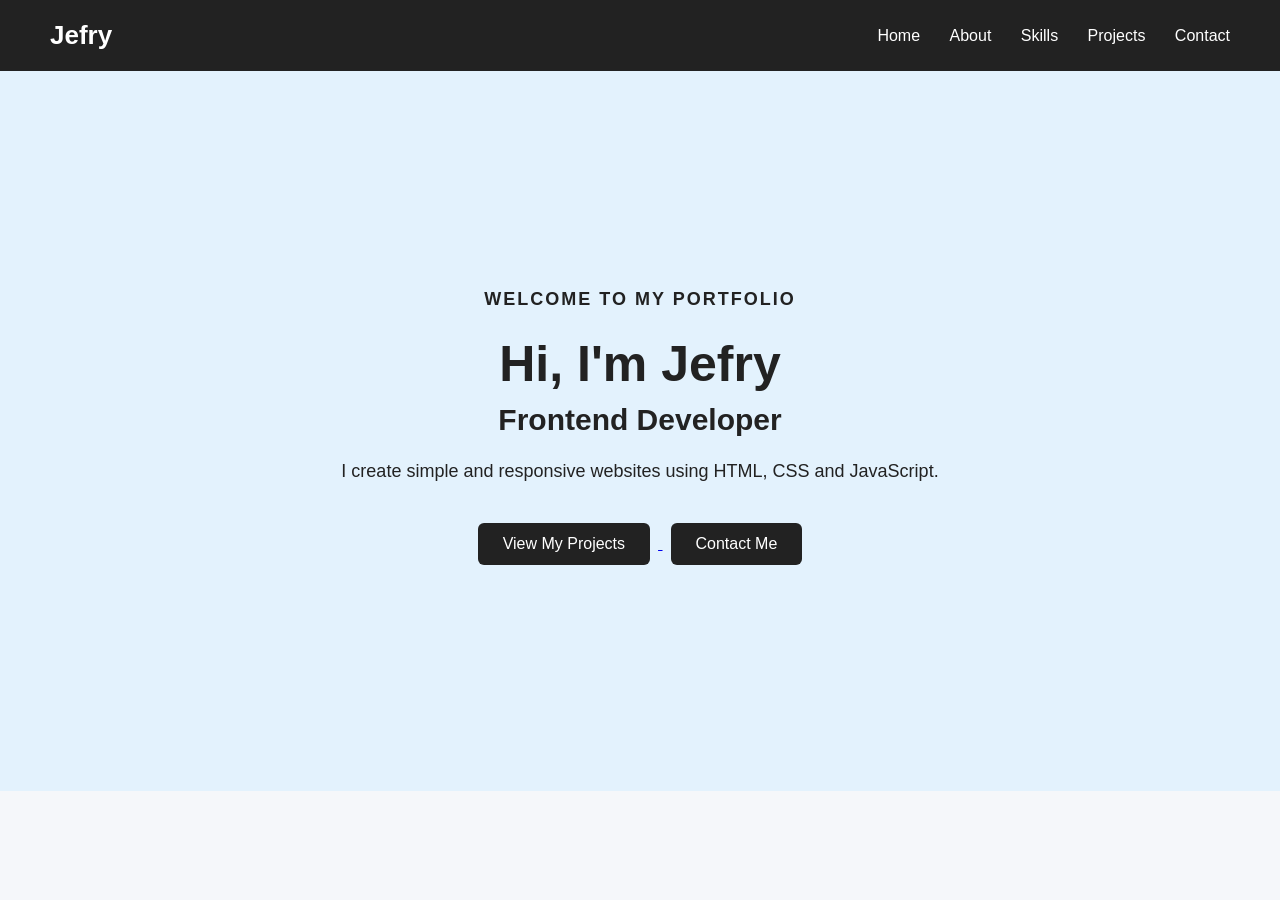
==== index.html @ ce8cad75 "Add files via upload" ====
<!DOCTYPE html>
<html>
<head>
    <title>Jefry - Frontend Developer</title>
    <link rel="stylesheet" href="style.css">
</head>

<body>

    <nav>
        <h2>Jefry</h2>

        <div>
            <a href="index.html">Home</a>
            <a href="about.html">About</a>
            <a href="skills.html">Skills</a>
            <a href="projects.html">Projects</a>
            <a href="contact.html">Contact</a>
        </div>
    </nav>

    <section id="home">

        <div class="home-content">

            <p class="welcome">WELCOME TO MY PORTFOLIO</p>

            <h1>Hi, I'm Jefry</h1>

            <h2>Frontend Developer</h2>

            <p>
                I create simple and responsive websites
                using HTML, CSS and JavaScript.
            </p>

            <div class="home-buttons">
                <a href="projects.html">
                    <button>View My Projects</button>
                </a>

                <a href="contact.html">
                    <button>Contact Me</button>
                </a>
            </div>

        </div>

    </section>

</body>
</html>
---- style.css ----
* {
    margin: 0;
    padding: 0;
    box-sizing: border-box;
}

html {
    scroll-behavior: smooth;
}

body {
    font-family: Arial, sans-serif;
    color: #222;
    background-color: #f5f7fa;
}

/* Navigation */
nav {
    background-color: #222;
    color: white;
    padding: 20px 50px;
    display: flex;
    justify-content: space-between;
    align-items: center;
    position: sticky;
    top: 0;
    z-index: 1000;
}

nav h2 {
    font-size: 26px;
}

nav a {
    color: white;
    text-decoration: none;
    margin-left: 25px;
}

nav a:hover {
    color: #00bcd4;
}

/* Home */
#home {
    min-height: 90vh;
    display: flex;
    align-items: center;
    justify-content: center;
    text-align: center;
    background-color: #e3f2fd;
    padding: 50px 20px;
}

#home h1 {
    font-size: 50px;
    margin-bottom: 10px;
}

#home h2 {
    font-size: 30px;
    margin-bottom: 20px;
}

#home p {
    font-size: 18px;
    margin-bottom: 25px;
}

/* Buttons */
button {
    padding: 12px 25px;
    margin: 8px;
    border: none;
    border-radius: 5px;
    background-color: #222;
    color: white;
    cursor: pointer;
    font-size: 16px;
}

button:hover {
    background-color: #00bcd4;
}

/* Sections */
section {
    min-height: 70vh;
    padding: 100px 30px;
    text-align: center;
}

section h2 {
    font-size: 35px;
    margin-bottom: 20px;
}

section p {
    font-size: 18px;
}

/* About */
#about {
    background-color: white;
}

/* Skills */
#skills {
    background-color: #f1f8e9;
}

/* Projects */
#projects {
    background-color: #fff3e0;
}

/* Contact */
#contact {
    background-color: #fce4ec;
}
skills-container {
    display: flex;
    justify-content: center;
    gap: 25px;
    flex-wrap: wrap;
    margin-top: 40px;
}

.skill-card {
    background-color: white;
    width: 250px;
    padding: 30px 20px;
    border-radius: 10px;
    box-shadow: 0 5px 15px rgba(0, 0, 0, 0.15);
    transition: transform 0.3s;
}

.skill-card h2 {
    margin-bottom: 15px;
}

.skill-card p {
    font-size: 16px;
}

.skill-card:hover {
    transform: translateY(-10px);
}
projects-container {
    display: flex;
    justify-content: center;
    gap: 25px;
    flex-wrap: wrap;
    margin-top: 40px;
}

.project-card {
    background-color: white;
    width: 250px;
    padding: 30px 20px;
    border-radius: 10px;
    box-shadow: 0 5px 15px rgba(0, 0, 0, 0.15);
    transition: transform 0.3s;
    text-align: center;
}

.project-card:hover {
    transform: translateY(-10px);
}

.project-card h2 {
    margin-bottom: 15px;
}

.project-card p {
    font-size: 16px;
}
<section id="contact">
    <h1>Contact Me</h1>

    <div class="contact-container">

        <div class="contact-card">
            <h2>Get In Touch</h2>

            <p>Email: jefry@example.com</p>
            <p>I would be happy to hear from you.</p>

            <button onclick="showMessage()">Send Message</button>
        </div>

    </div>
</section>
/* Mobile Responsive Design */
@media (max-width: 768px) {

    nav {
        padding: 15px 20px;
        flex-direction: column;
        gap: 15px;
    }

    nav h2 {
        font-size: 22px;
    }

    nav a {
        margin-left: 8px;
        font-size: 14px;
    }

    #home h1 {
        font-size: 35px;
    }

    #home h2 {
        font-size: 24px;
    }

    section {
        padding: 80px 20px;
    }

    .skill-card,
    .project-card,
    .contact-card {
        width: 100%;
        max-width: 350px;
    }

    .skills-container,
    .projects-container {
        flex-direction: column;
        align-items: center;
    }
}
#home {
    min-height: 80vh;
    display: flex;
    justify-content: center;
    align-items: center;
    text-align: center;
    padding: 50px 20px;
}

.home-content {
    max-width: 700px;
}

.welcome {
    font-size: 14px;
    font-weight: bold;
    letter-spacing: 2px;
}

.home-content h1 {
    font-size: 55px;
    margin: 15px 0;
}

.home-content h2 {
    font-size: 30px;
    margin-bottom: 20px;
}

.home-content > p:not(.welcome) {
    font-size: 18px;
    line-height: 1.6;
}

.home-buttons {
    margin-top: 30px;
}

.home-buttons button {
    padding: 12px 25px;
    margin: 8px;
    border: none;
    border-radius: 6px;
    cursor: pointer;
    font-size: 16px;
}

.home-buttons button:hover {
    transform: translateY(-3px);
}
#about {
    min-height: 80vh;
    display: flex;
    justify-content: center;
    align-items: center;
    padding: 60px 20px;
}

.about-container {
    width: 100%;
    max-width: 750px;
}

.about-card {
    background-color: white;
    padding: 45px;
    border-radius: 12px;
    box-shadow: 0 5px 20px rgba(0, 0, 0, 0.15);
    text-align: center;
}

.section-title {
    font-size: 14px;
    font-weight: bold;
    letter-spacing: 2px;
    margin-bottom: 15px;
}

.about-card h1 {
    font-size: 40px;
    margin-bottom: 10px;
}

.about-card h2 {
    font-size: 25px;
    margin-bottom: 20px;
}

.about-card h3 {
    font-size: 22px;
    margin-top: 25px;
    margin-bottom: 10px;
}

.about-card p {
    font-size: 17px;
    line-height: 1.7;
    margin-bottom: 15px;
}
#skills {
    min-height: 80vh;
    padding: 80px 30px;
    text-align: center;
}

#skills .section-title {
    margin-bottom: 10px;
}

#skills > h1 {
    font-size: 40px;
    margin-bottom: 40px;
}

.skill-card {
    background-color: white;
    width: 280px;
    padding: 35px 25px;
    border-radius: 12px;
    box-shadow: 0 5px 20px rgba(0, 0, 0, 0.15);
    transition: transform 0.3s, box-shadow 0.3s;
}

.skill-card h2 {
    font-size: 28px;
    margin-bottom: 15px;
}

.skill-card p {
    font-size: 16px;
    line-height: 1.6;
}

.skill-card:hover {
    transform: translateY(-10px);
    box-shadow: 0 10px 25px rgba(0, 0, 0, 0.2);
}
#projects {
    min-height: 80vh;
    padding: 80px 30px;
    text-align: center;
}

#projects .section-title {
    margin-bottom: 10px;
}

#projects > h1 {
    font-size: 40px;
    margin-bottom: 40px;
}

.project-card {
    background-color: white;
    width: 280px;
    padding: 35px 25px;
    border-radius: 12px;
    box-shadow: 0 5px 20px rgba(0, 0, 0, 0.15);
    transition: transform 0.3s, box-shadow 0.3s;
}

.project-card h2 {
    font-size: 24px;
    margin-bottom: 15px;
}

.project-card p {
    font-size: 16px;
    line-height: 1.6;
    margin-bottom: 20px;
}

.project-card:hover {
    transform: translateY(-10px);
    box-shadow: 0 10px 25px rgba(0, 0, 0, 0.2);
}

.project-card button {
    padding: 10px 20px;
    border: none;
    border-radius: 6px;
    background-color: #222;
    color: white;
    cursor: pointer;
}

.project-card button:hover {
    transform: translateY(-2px);
}
#contact {
    min-height: 80vh;
    padding: 80px 30px;
    text-align: center;
}

#contact .section-title {
    margin-bottom: 10px;
}

#contact > h1 {
    font-size: 40px;
    margin-bottom: 40px;
}

.contact-container {
    display: flex;
    justify-content: center;
}

.contact-card {
    background-color: white;
    width: 450px;
    padding: 35px;
    border-radius: 12px;
    box-shadow: 0 5px 20px rgba(0, 0, 0, 0.15);
}

.contact-card form {
    display: flex;
    flex-direction: column;
    text-align: left;
}

.contact-card label {
    margin-bottom: 6px;
    font-weight: bold;
}

.contact-card input,
.contact-card textarea {
    width: 100%;
    padding: 12px;
    margin-bottom: 18px;
    border: 1px solid #ccc;
    border-radius: 6px;
    font-size: 16px;
}

.contact-card textarea {
    min-height: 120px;
    resize: vertical;
}

.contact-card button {
    padding: 12px;
    border: none;
    border-radius: 6px;
    background-color: #222;
    color: white;
    font-size: 16px;
    cursor: pointer;
}

.contact-card button:hover {
    transform: translateY(-2px);
}
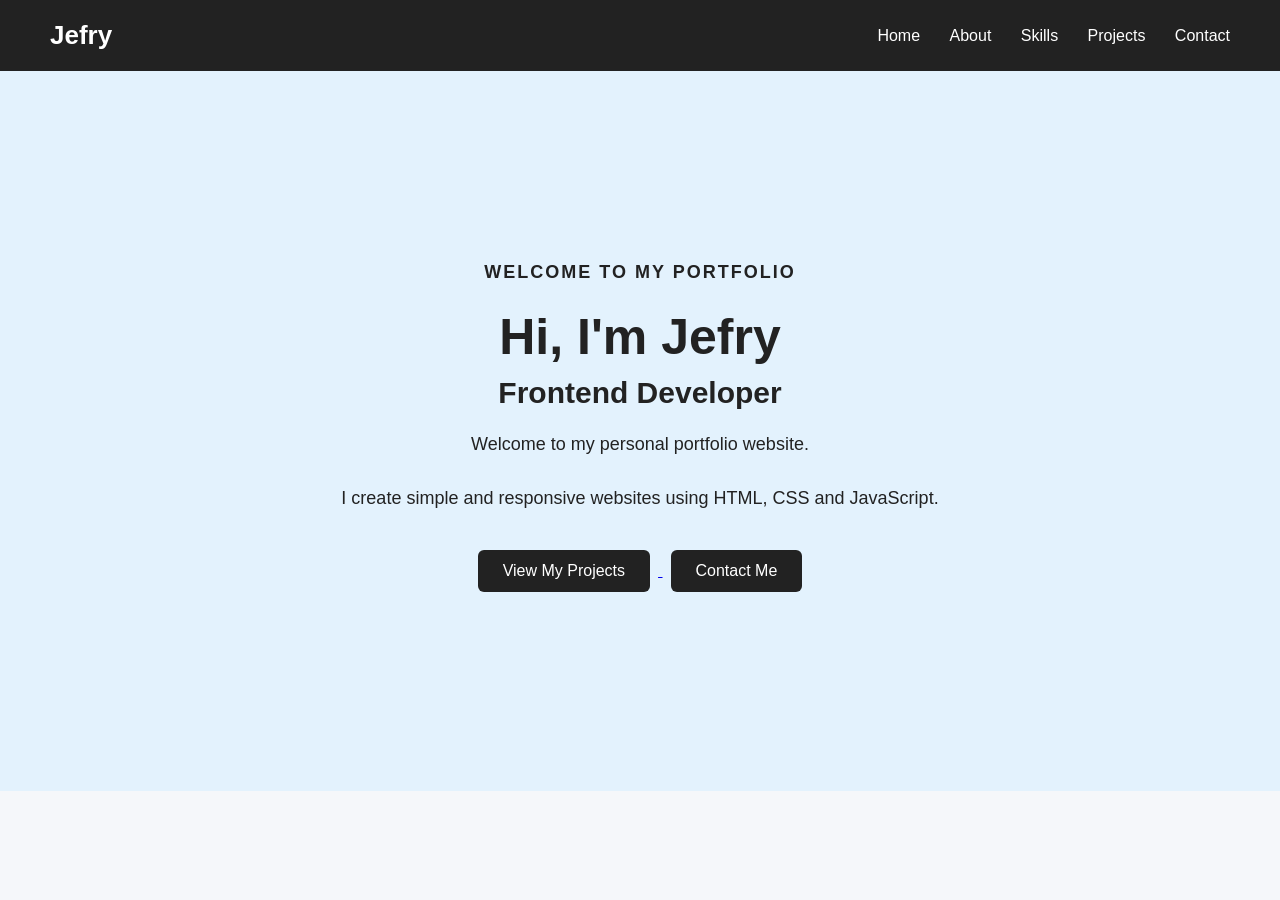
==== commit c81259ad: "change home page" ====
--- a/index.html
+++ b/index.html
@@ -1,52 +1,53 @@
-<!DOCTYPE html>
-<html>
-<head>
-    <title>Jefry - Frontend Developer</title>
-    <link rel="stylesheet" href="style.css">
-</head>
-
-<body>
-
-    <nav>
-        <h2>Jefry</h2>
-
-        <div>
-            <a href="index.html">Home</a>
-            <a href="about.html">About</a>
-            <a href="skills.html">Skills</a>
-            <a href="projects.html">Projects</a>
-            <a href="contact.html">Contact</a>
-        </div>
-    </nav>
-
-    <section id="home">
-
-        <div class="home-content">
-
-            <p class="welcome">WELCOME TO MY PORTFOLIO</p>
-
-            <h1>Hi, I'm Jefry</h1>
-
-            <h2>Frontend Developer</h2>
-
-            <p>
-                I create simple and responsive websites
-                using HTML, CSS and JavaScript.
-            </p>
-
-            <div class="home-buttons">
-                <a href="projects.html">
-                    <button>View My Projects</button>
-                </a>
-
-                <a href="contact.html">
-                    <button>Contact Me</button>
-                </a>
-            </div>
-
-        </div>
-
-    </section>
-
-</body>
+<!DOCTYPE html>
+<html>
+<head>
+    <title>Jefry - Frontend Developer</title>
+    <link rel="stylesheet" href="style.css">
+</head>
+
+<body>
+
+    <nav>
+        <h2>Jefry</h2>
+
+        <div>
+            <a href="index.html">Home</a>
+            <a href="about.html">About</a>
+            <a href="skills.html">Skills</a>
+            <a href="projects.html">Projects</a>
+            <a href="contact.html">Contact</a>
+        </div>
+    </nav>
+
+    <section id="home">
+
+        <div class="home-content">
+
+            <p class="welcome">WELCOME TO MY PORTFOLIO</p>
+
+            <h1>Hi, I'm Jefry</h1>
+
+            <h2>Frontend Developer</h2>
+            <p>Welcome to my personal portfolio website.</p>
+
+            <p>
+                I create simple and responsive websites
+                using HTML, CSS and JavaScript.
+            </p>
+
+            <div class="home-buttons">
+                <a href="projects.html">
+                    <button>View My Projects</button>
+                </a>
+
+                <a href="contact.html">
+                    <button>Contact Me</button>
+                </a>
+            </div>
+
+        </div>
+
+    </section>
+
+</body>
 </html>
--- a/style.css
+++ b/style.css
@@ -1,492 +1,492 @@
-* {
-    margin: 0;
-    padding: 0;
-    box-sizing: border-box;
-}
-
-html {
-    scroll-behavior: smooth;
-}
-
-body {
-    font-family: Arial, sans-serif;
-    color: #222;
-    background-color: #f5f7fa;
-}
-
-/* Navigation */
-nav {
-    background-color: #222;
-    color: white;
-    padding: 20px 50px;
-    display: flex;
-    justify-content: space-between;
-    align-items: center;
-    position: sticky;
-    top: 0;
-    z-index: 1000;
-}
-
-nav h2 {
-    font-size: 26px;
-}
-
-nav a {
-    color: white;
-    text-decoration: none;
-    margin-left: 25px;
-}
-
-nav a:hover {
-    color: #00bcd4;
-}
-
-/* Home */
-#home {
-    min-height: 90vh;
-    display: flex;
-    align-items: center;
-    justify-content: center;
-    text-align: center;
-    background-color: #e3f2fd;
-    padding: 50px 20px;
-}
-
-#home h1 {
-    font-size: 50px;
-    margin-bottom: 10px;
-}
-
-#home h2 {
-    font-size: 30px;
-    margin-bottom: 20px;
-}
-
-#home p {
-    font-size: 18px;
-    margin-bottom: 25px;
-}
-
-/* Buttons */
-button {
-    padding: 12px 25px;
-    margin: 8px;
-    border: none;
-    border-radius: 5px;
-    background-color: #222;
-    color: white;
-    cursor: pointer;
-    font-size: 16px;
-}
-
-button:hover {
-    background-color: #00bcd4;
-}
-
-/* Sections */
-section {
-    min-height: 70vh;
-    padding: 100px 30px;
-    text-align: center;
-}
-
-section h2 {
-    font-size: 35px;
-    margin-bottom: 20px;
-}
-
-section p {
-    font-size: 18px;
-}
-
-/* About */
-#about {
-    background-color: white;
-}
-
-/* Skills */
-#skills {
-    background-color: #f1f8e9;
-}
-
-/* Projects */
-#projects {
-    background-color: #fff3e0;
-}
-
-/* Contact */
-#contact {
-    background-color: #fce4ec;
-}
-skills-container {
-    display: flex;
-    justify-content: center;
-    gap: 25px;
-    flex-wrap: wrap;
-    margin-top: 40px;
-}
-
-.skill-card {
-    background-color: white;
-    width: 250px;
-    padding: 30px 20px;
-    border-radius: 10px;
-    box-shadow: 0 5px 15px rgba(0, 0, 0, 0.15);
-    transition: transform 0.3s;
-}
-
-.skill-card h2 {
-    margin-bottom: 15px;
-}
-
-.skill-card p {
-    font-size: 16px;
-}
-
-.skill-card:hover {
-    transform: translateY(-10px);
-}
-projects-container {
-    display: flex;
-    justify-content: center;
-    gap: 25px;
-    flex-wrap: wrap;
-    margin-top: 40px;
-}
-
-.project-card {
-    background-color: white;
-    width: 250px;
-    padding: 30px 20px;
-    border-radius: 10px;
-    box-shadow: 0 5px 15px rgba(0, 0, 0, 0.15);
-    transition: transform 0.3s;
-    text-align: center;
-}
-
-.project-card:hover {
-    transform: translateY(-10px);
-}
-
-.project-card h2 {
-    margin-bottom: 15px;
-}
-
-.project-card p {
-    font-size: 16px;
-}
-<section id="contact">
-    <h1>Contact Me</h1>
-
-    <div class="contact-container">
-
-        <div class="contact-card">
-            <h2>Get In Touch</h2>
-
-            <p>Email: jefry@example.com</p>
-            <p>I would be happy to hear from you.</p>
-
-            <button onclick="showMessage()">Send Message</button>
-        </div>
-
-    </div>
-</section>
-/* Mobile Responsive Design */
-@media (max-width: 768px) {
-
-    nav {
-        padding: 15px 20px;
-        flex-direction: column;
-        gap: 15px;
-    }
-
-    nav h2 {
-        font-size: 22px;
-    }
-
-    nav a {
-        margin-left: 8px;
-        font-size: 14px;
-    }
-
-    #home h1 {
-        font-size: 35px;
-    }
-
-    #home h2 {
-        font-size: 24px;
-    }
-
-    section {
-        padding: 80px 20px;
-    }
-
-    .skill-card,
-    .project-card,
-    .contact-card {
-        width: 100%;
-        max-width: 350px;
-    }
-
-    .skills-container,
-    .projects-container {
-        flex-direction: column;
-        align-items: center;
-    }
-}
-#home {
-    min-height: 80vh;
-    display: flex;
-    justify-content: center;
-    align-items: center;
-    text-align: center;
-    padding: 50px 20px;
-}
-
-.home-content {
-    max-width: 700px;
-}
-
-.welcome {
-    font-size: 14px;
-    font-weight: bold;
-    letter-spacing: 2px;
-}
-
-.home-content h1 {
-    font-size: 55px;
-    margin: 15px 0;
-}
-
-.home-content h2 {
-    font-size: 30px;
-    margin-bottom: 20px;
-}
-
-.home-content > p:not(.welcome) {
-    font-size: 18px;
-    line-height: 1.6;
-}
-
-.home-buttons {
-    margin-top: 30px;
-}
-
-.home-buttons button {
-    padding: 12px 25px;
-    margin: 8px;
-    border: none;
-    border-radius: 6px;
-    cursor: pointer;
-    font-size: 16px;
-}
-
-.home-buttons button:hover {
-    transform: translateY(-3px);
-}
-#about {
-    min-height: 80vh;
-    display: flex;
-    justify-content: center;
-    align-items: center;
-    padding: 60px 20px;
-}
-
-.about-container {
-    width: 100%;
-    max-width: 750px;
-}
-
-.about-card {
-    background-color: white;
-    padding: 45px;
-    border-radius: 12px;
-    box-shadow: 0 5px 20px rgba(0, 0, 0, 0.15);
-    text-align: center;
-}
-
-.section-title {
-    font-size: 14px;
-    font-weight: bold;
-    letter-spacing: 2px;
-    margin-bottom: 15px;
-}
-
-.about-card h1 {
-    font-size: 40px;
-    margin-bottom: 10px;
-}
-
-.about-card h2 {
-    font-size: 25px;
-    margin-bottom: 20px;
-}
-
-.about-card h3 {
-    font-size: 22px;
-    margin-top: 25px;
-    margin-bottom: 10px;
-}
-
-.about-card p {
-    font-size: 17px;
-    line-height: 1.7;
-    margin-bottom: 15px;
-}
-#skills {
-    min-height: 80vh;
-    padding: 80px 30px;
-    text-align: center;
-}
-
-#skills .section-title {
-    margin-bottom: 10px;
-}
-
-#skills > h1 {
-    font-size: 40px;
-    margin-bottom: 40px;
-}
-
-.skill-card {
-    background-color: white;
-    width: 280px;
-    padding: 35px 25px;
-    border-radius: 12px;
-    box-shadow: 0 5px 20px rgba(0, 0, 0, 0.15);
-    transition: transform 0.3s, box-shadow 0.3s;
-}
-
-.skill-card h2 {
-    font-size: 28px;
-    margin-bottom: 15px;
-}
-
-.skill-card p {
-    font-size: 16px;
-    line-height: 1.6;
-}
-
-.skill-card:hover {
-    transform: translateY(-10px);
-    box-shadow: 0 10px 25px rgba(0, 0, 0, 0.2);
-}
-#projects {
-    min-height: 80vh;
-    padding: 80px 30px;
-    text-align: center;
-}
-
-#projects .section-title {
-    margin-bottom: 10px;
-}
-
-#projects > h1 {
-    font-size: 40px;
-    margin-bottom: 40px;
-}
-
-.project-card {
-    background-color: white;
-    width: 280px;
-    padding: 35px 25px;
-    border-radius: 12px;
-    box-shadow: 0 5px 20px rgba(0, 0, 0, 0.15);
-    transition: transform 0.3s, box-shadow 0.3s;
-}
-
-.project-card h2 {
-    font-size: 24px;
-    margin-bottom: 15px;
-}
-
-.project-card p {
-    font-size: 16px;
-    line-height: 1.6;
-    margin-bottom: 20px;
-}
-
-.project-card:hover {
-    transform: translateY(-10px);
-    box-shadow: 0 10px 25px rgba(0, 0, 0, 0.2);
-}
-
-.project-card button {
-    padding: 10px 20px;
-    border: none;
-    border-radius: 6px;
-    background-color: #222;
-    color: white;
-    cursor: pointer;
-}
-
-.project-card button:hover {
-    transform: translateY(-2px);
-}
-#contact {
-    min-height: 80vh;
-    padding: 80px 30px;
-    text-align: center;
-}
-
-#contact .section-title {
-    margin-bottom: 10px;
-}
-
-#contact > h1 {
-    font-size: 40px;
-    margin-bottom: 40px;
-}
-
-.contact-container {
-    display: flex;
-    justify-content: center;
-}
-
-.contact-card {
-    background-color: white;
-    width: 450px;
-    padding: 35px;
-    border-radius: 12px;
-    box-shadow: 0 5px 20px rgba(0, 0, 0, 0.15);
-}
-
-.contact-card form {
-    display: flex;
-    flex-direction: column;
-    text-align: left;
-}
-
-.contact-card label {
-    margin-bottom: 6px;
-    font-weight: bold;
-}
-
-.contact-card input,
-.contact-card textarea {
-    width: 100%;
-    padding: 12px;
-    margin-bottom: 18px;
-    border: 1px solid #ccc;
-    border-radius: 6px;
-    font-size: 16px;
-}
-
-.contact-card textarea {
-    min-height: 120px;
-    resize: vertical;
-}
-
-.contact-card button {
-    padding: 12px;
-    border: none;
-    border-radius: 6px;
-    background-color: #222;
-    color: white;
-    font-size: 16px;
-    cursor: pointer;
-}
-
-.contact-card button:hover {
-    transform: translateY(-2px);
+* {
+    margin: 0;
+    padding: 0;
+    box-sizing: border-box;
+}
+
+html {
+    scroll-behavior: smooth;
+}
+
+body {
+    font-family: Arial, sans-serif;
+    color: #222;
+    background-color: #f5f7fa;
+}
+
+/* Navigation */
+nav {
+    background-color: #222;
+    color: white;
+    padding: 20px 50px;
+    display: flex;
+    justify-content: space-between;
+    align-items: center;
+    position: sticky;
+    top: 0;
+    z-index: 1000;
+}
+
+nav h2 {
+    font-size: 26px;
+}
+
+nav a {
+    color: white;
+    text-decoration: none;
+    margin-left: 25px;
+}
+
+nav a:hover {
+    color: #00bcd4;
+}
+
+/* Home */
+#home {
+    min-height: 90vh;
+    display: flex;
+    align-items: center;
+    justify-content: center;
+    text-align: center;
+    background-color: #e3f2fd;
+    padding: 50px 20px;
+}
+
+#home h1 {
+    font-size: 50px;
+    margin-bottom: 10px;
+}
+
+#home h2 {
+    font-size: 30px;
+    margin-bottom: 20px;
+}
+
+#home p {
+    font-size: 18px;
+    margin-bottom: 25px;
+}
+
+/* Buttons */
+button {
+    padding: 12px 25px;
+    margin: 8px;
+    border: none;
+    border-radius: 5px;
+    background-color: #222;
+    color: white;
+    cursor: pointer;
+    font-size: 16px;
+}
+
+button:hover {
+    background-color: #00bcd4;
+}
+
+/* Sections */
+section {
+    min-height: 70vh;
+    padding: 100px 30px;
+    text-align: center;
+}
+
+section h2 {
+    font-size: 35px;
+    margin-bottom: 20px;
+}
+
+section p {
+    font-size: 18px;
+}
+
+/* About */
+#about {
+    background-color: white;
+}
+
+/* Skills */
+#skills {
+    background-color: #f1f8e9;
+}
+
+/* Projects */
+#projects {
+    background-color: #fff3e0;
+}
+
+/* Contact */
+#contact {
+    background-color: #fce4ec;
+}
+skills-container {
+    display: flex;
+    justify-content: center;
+    gap: 25px;
+    flex-wrap: wrap;
+    margin-top: 40px;
+}
+
+.skill-card {
+    background-color: white;
+    width: 250px;
+    padding: 30px 20px;
+    border-radius: 10px;
+    box-shadow: 0 5px 15px rgba(0, 0, 0, 0.15);
+    transition: transform 0.3s;
+}
+
+.skill-card h2 {
+    margin-bottom: 15px;
+}
+
+.skill-card p {
+    font-size: 16px;
+}
+
+.skill-card:hover {
+    transform: translateY(-10px);
+}
+projects-container {
+    display: flex;
+    justify-content: center;
+    gap: 25px;
+    flex-wrap: wrap;
+    margin-top: 40px;
+}
+
+.project-card {
+    background-color: white;
+    width: 250px;
+    padding: 30px 20px;
+    border-radius: 10px;
+    box-shadow: 0 5px 15px rgba(0, 0, 0, 0.15);
+    transition: transform 0.3s;
+    text-align: center;
+}
+
+.project-card:hover {
+    transform: translateY(-10px);
+}
+
+.project-card h2 {
+    margin-bottom: 15px;
+}
+
+.project-card p {
+    font-size: 16px;
+}
+<section id="contact">
+    <h1>Contact Me</h1>
+
+    <div class="contact-container">
+
+        <div class="contact-card">
+            <h2>Get In Touch</h2>
+
+            <p>Email: jefry@example.com</p>
+            <p>I would be happy to hear from you.</p>
+
+            <button onclick="showMessage()">Send Message</button>
+        </div>
+
+    </div>
+</section>
+/* Mobile Responsive Design */
+@media (max-width: 768px) {
+
+    nav {
+        padding: 15px 20px;
+        flex-direction: column;
+        gap: 15px;
+    }
+
+    nav h2 {
+        font-size: 22px;
+    }
+
+    nav a {
+        margin-left: 8px;
+        font-size: 14px;
+    }
+
+    #home h1 {
+        font-size: 35px;
+    }
+
+    #home h2 {
+        font-size: 24px;
+    }
+
+    section {
+        padding: 80px 20px;
+    }
+
+    .skill-card,
+    .project-card,
+    .contact-card {
+        width: 100%;
+        max-width: 350px;
+    }
+
+    .skills-container,
+    .projects-container {
+        flex-direction: column;
+        align-items: center;
+    }
+}
+#home {
+    min-height: 80vh;
+    display: flex;
+    justify-content: center;
+    align-items: center;
+    text-align: center;
+    padding: 50px 20px;
+}
+
+.home-content {
+    max-width: 700px;
+}
+
+.welcome {
+    font-size: 14px;
+    font-weight: bold;
+    letter-spacing: 2px;
+}
+
+.home-content h1 {
+    font-size: 55px;
+    margin: 15px 0;
+}
+
+.home-content h2 {
+    font-size: 30px;
+    margin-bottom: 20px;
+}
+
+.home-content > p:not(.welcome) {
+    font-size: 18px;
+    line-height: 1.6;
+}
+
+.home-buttons {
+    margin-top: 30px;
+}
+
+.home-buttons button {
+    padding: 12px 25px;
+    margin: 8px;
+    border: none;
+    border-radius: 6px;
+    cursor: pointer;
+    font-size: 16px;
+}
+
+.home-buttons button:hover {
+    transform: translateY(-3px);
+}
+#about {
+    min-height: 80vh;
+    display: flex;
+    justify-content: center;
+    align-items: center;
+    padding: 60px 20px;
+}
+
+.about-container {
+    width: 100%;
+    max-width: 750px;
+}
+
+.about-card {
+    background-color: white;
+    padding: 45px;
+    border-radius: 12px;
+    box-shadow: 0 5px 20px rgba(0, 0, 0, 0.15);
+    text-align: center;
+}
+
+.section-title {
+    font-size: 14px;
+    font-weight: bold;
+    letter-spacing: 2px;
+    margin-bottom: 15px;
+}
+
+.about-card h1 {
+    font-size: 40px;
+    margin-bottom: 10px;
+}
+
+.about-card h2 {
+    font-size: 25px;
+    margin-bottom: 20px;
+}
+
+.about-card h3 {
+    font-size: 22px;
+    margin-top: 25px;
+    margin-bottom: 10px;
+}
+
+.about-card p {
+    font-size: 17px;
+    line-height: 1.7;
+    margin-bottom: 15px;
+}
+#skills {
+    min-height: 80vh;
+    padding: 80px 30px;
+    text-align: center;
+}
+
+#skills .section-title {
+    margin-bottom: 10px;
+}
+
+#skills > h1 {
+    font-size: 40px;
+    margin-bottom: 40px;
+}
+
+.skill-card {
+    background-color: white;
+    width: 280px;
+    padding: 35px 25px;
+    border-radius: 12px;
+    box-shadow: 0 5px 20px rgba(0, 0, 0, 0.15);
+    transition: transform 0.3s, box-shadow 0.3s;
+}
+
+.skill-card h2 {
+    font-size: 28px;
+    margin-bottom: 15px;
+}
+
+.skill-card p {
+    font-size: 16px;
+    line-height: 1.6;
+}
+
+.skill-card:hover {
+    transform: translateY(-10px);
+    box-shadow: 0 10px 25px rgba(0, 0, 0, 0.2);
+}
+#projects {
+    min-height: 80vh;
+    padding: 80px 30px;
+    text-align: center;
+}
+
+#projects .section-title {
+    margin-bottom: 10px;
+}
+
+#projects > h1 {
+    font-size: 40px;
+    margin-bottom: 40px;
+}
+
+.project-card {
+    background-color: white;
+    width: 280px;
+    padding: 35px 25px;
+    border-radius: 12px;
+    box-shadow: 0 5px 20px rgba(0, 0, 0, 0.15);
+    transition: transform 0.3s, box-shadow 0.3s;
+}
+
+.project-card h2 {
+    font-size: 24px;
+    margin-bottom: 15px;
+}
+
+.project-card p {
+    font-size: 16px;
+    line-height: 1.6;
+    margin-bottom: 20px;
+}
+
+.project-card:hover {
+    transform: translateY(-10px);
+    box-shadow: 0 10px 25px rgba(0, 0, 0, 0.2);
+}
+
+.project-card button {
+    padding: 10px 20px;
+    border: none;
+    border-radius: 6px;
+    background-color: #222;
+    color: white;
+    cursor: pointer;
+}
+
+.project-card button:hover {
+    transform: translateY(-2px);
+}
+#contact {
+    min-height: 80vh;
+    padding: 80px 30px;
+    text-align: center;
+}
+
+#contact .section-title {
+    margin-bottom: 10px;
+}
+
+#contact > h1 {
+    font-size: 40px;
+    margin-bottom: 40px;
+}
+
+.contact-container {
+    display: flex;
+    justify-content: center;
+}
+
+.contact-card {
+    background-color: white;
+    width: 450px;
+    padding: 35px;
+    border-radius: 12px;
+    box-shadow: 0 5px 20px rgba(0, 0, 0, 0.15);
+}
+
+.contact-card form {
+    display: flex;
+    flex-direction: column;
+    text-align: left;
+}
+
+.contact-card label {
+    margin-bottom: 6px;
+    font-weight: bold;
+}
+
+.contact-card input,
+.contact-card textarea {
+    width: 100%;
+    padding: 12px;
+    margin-bottom: 18px;
+    border: 1px solid #ccc;
+    border-radius: 6px;
+    font-size: 16px;
+}
+
+.contact-card textarea {
+    min-height: 120px;
+    resize: vertical;
+}
+
+.contact-card button {
+    padding: 12px;
+    border: none;
+    border-radius: 6px;
+    background-color: #222;
+    color: white;
+    font-size: 16px;
+    cursor: pointer;
+}
+
+.contact-card button:hover {
+    transform: translateY(-2px);
 }
